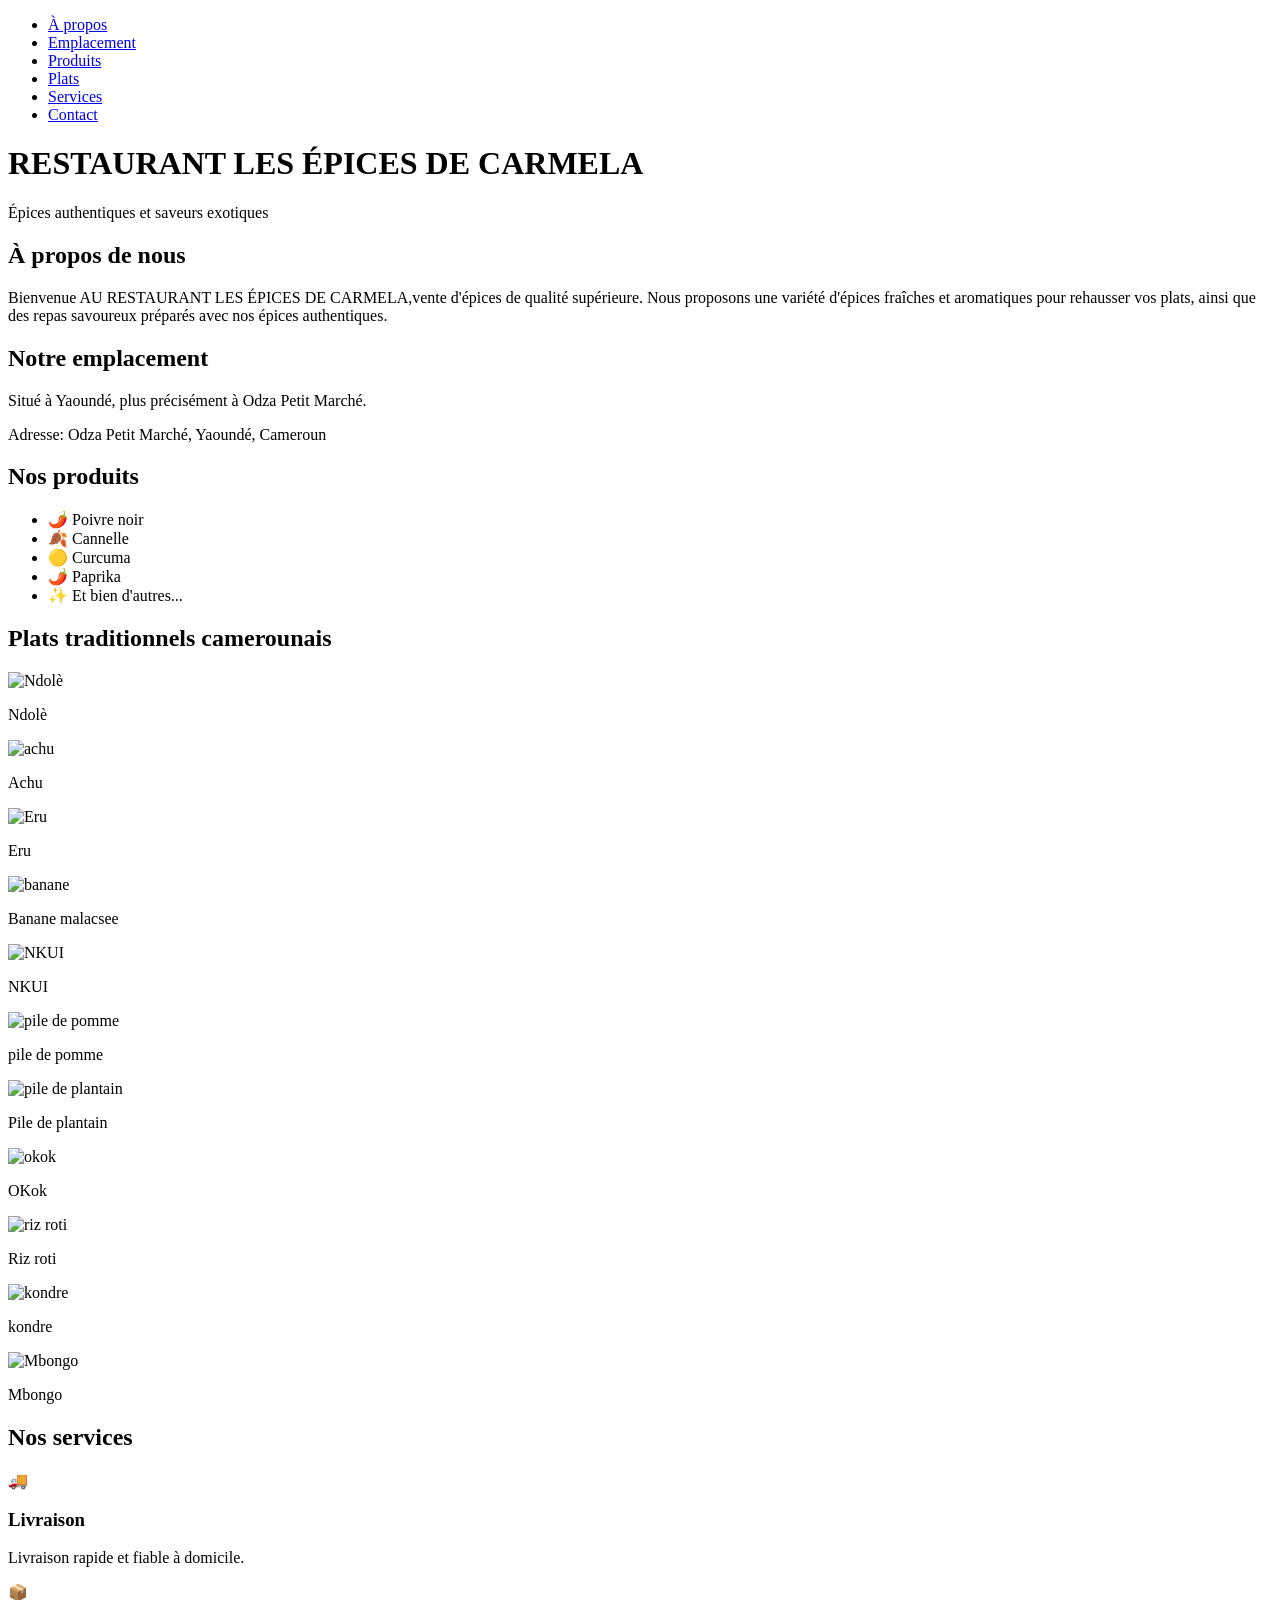
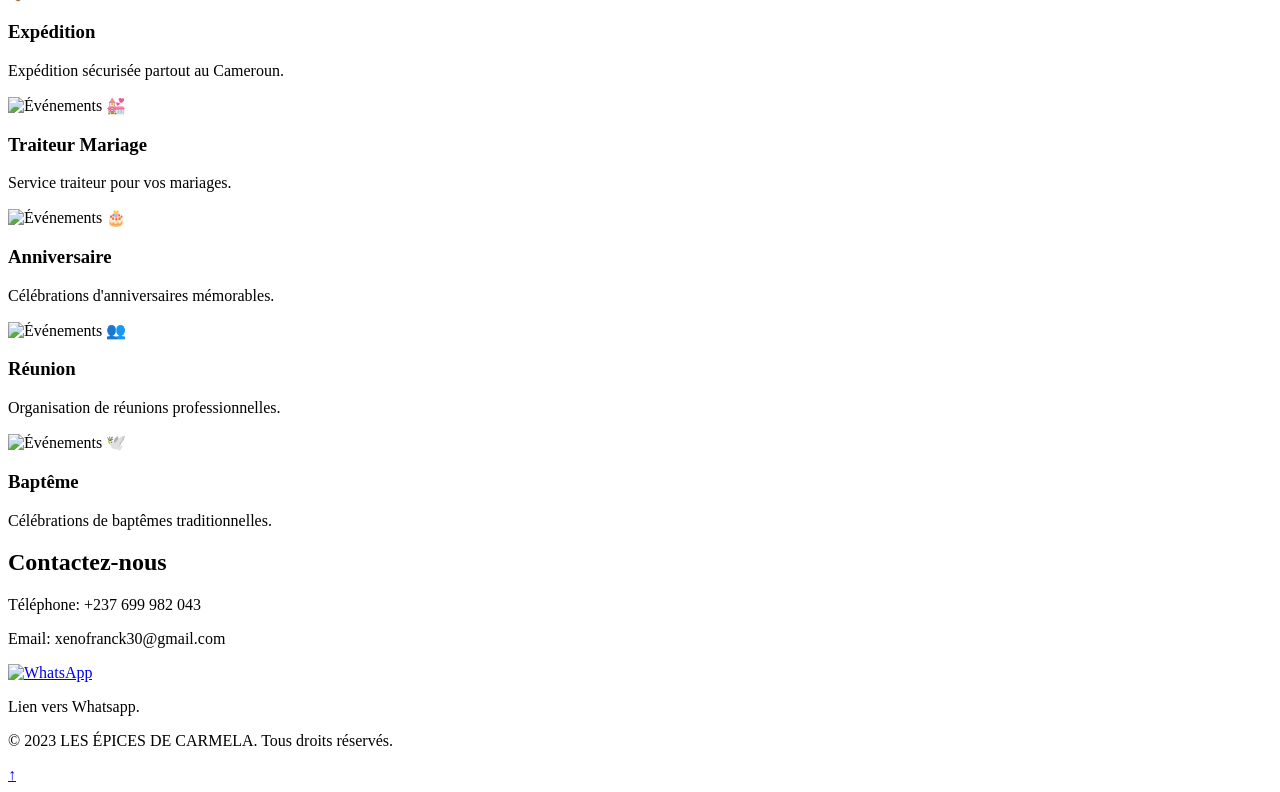
==== index.html @ 23bb98e8 "Create index.html" ====
<!DOCTYPE html>
<html lang="fr">

<head>
    <meta charset="UTF-8">
    <meta name="viewport" content="width=device-width, initial-scale=1.0">
    <title>RESTAURANT LES ÉPICES DE CARMELA</title>
    <link rel="stylesheet" href="styles.css">
</head>

<body id="top">
    <nav>
        <ul>
            <li><a href="#about">À propos</a></li>
            <li><a href="#location">Emplacement</a></li>
            <li><a href="#products">Produits</a></li>
            <li><a href="#dishes">Plats</a></li>
            <li><a href="#services">Services</a></li>
            <li><a href="#contact">Contact</a></li>
        </ul>
    </nav>
    <header>
        <h1>RESTAURANT LES ÉPICES DE CARMELA</h1>
        <p>Épices authentiques et saveurs exotiques</p>
    </header>
    <main>
        <section id="about">
            <h2>À propos de nous</h2>
            <p>Bienvenue AU RESTAURANT LES ÉPICES DE CARMELA,vente d'épices de qualité supérieure. Nous proposons une
                variété d'épices fraîches et aromatiques pour rehausser vos plats, ainsi que des repas savoureux
                préparés avec nos épices authentiques.</p>
        </section>
        <section id="location">
            <h2>Notre emplacement</h2>
            <p>Situé à Yaoundé, plus précisément à Odza Petit Marché.</p>
            <p>Adresse: Odza Petit Marché, Yaoundé, Cameroun</p>
        </section>
        <section id="products">
            <h2>Nos produits</h2>
            <ul class="product-list">
                <li>🌶️ Poivre noir</li>
                <li>🍂 Cannelle</li>
                <li>🟡 Curcuma</li>
                <li>🌶️ Paprika</li>
                <li>✨ Et bien d'autres...</li>
            </ul>
        </section>
        <section id="dishes">
            <h2>Plats traditionnels camerounais</h2>
            <div class="dish-gallery">
                <div class="dish">
                    <img src="images/Ndole.jfif" alt="Ndolè">
                    <p>Ndolè</p>
                </div>
                <div class="dish">
                    <img src="images/achu.jfif" alt="achu">
                    <p>Achu</p>
                </div>
                <div class="dish">
                    <img src="images/eru.jfif" alt="Eru">
                    <p>Eru</p>
                </div>
                <div class="dish">
                    <img src="images/banane.jfif" alt="banane">
                    <p>Banane malacsee</p>
                </div>
                <div class="dish">
                    <img src="images/NKUI.jfif" alt="NKUI">
                    <p>NKUI</p>
                </div>
                <div class="dish">
                    <img src="images/pile pomme.jfif" alt="pile de pomme">
                    <p>pile de pomme</p>
                </div>
                <div class="dish">
                    <img src="images/pile plantain.jfif" alt="pile de plantain">
                    <p>Pile de plantain</p>
                </div>
                <div class="dish">
                    <img src="images/okok.jfif" alt="okok">
                    <p>OKok</p>
                </div>
                <div class="dish">
                    <img src="images/riz roti.jfif" alt="riz roti">
                    <p>Riz roti</p>
                </div>
                <div class="dish">
                    <img src="images/kondre.jfif" alt="kondre">
                    <p>kondre</p>
                </div>
                <div class="dish">
                    <img src="images/mbongo.jfif" alt="Mbongo">
                    <p>Mbongo</p>
                </div>
            </div>
        </section>
        <section id="services">
            <h2>Nos services</h2>
            <div class="services-grid">
                <div class="service">
                    <span class="service-icon">🚚</span>
                    <h3>Livraison</h3>
                    <p>Livraison rapide et fiable à domicile.</p>
                </div>
                <div class="service">
                    <span class="service-icon">📦</span>
                    <h3>Expédition</h3>
                    <p>Expédition sécurisée partout au Cameroun.</p>
                </div>
                <div class="service">
                    <img src="images/mariage.jpg" alt="Événements">
                    <span class="service-icon">💒</span>
                    <h3>Traiteur Mariage</h3>
                    <p>Service traiteur pour vos mariages.</p>
                </div>
                <div class="service">
                    <img src="images/une ceremonie d'anniversaire,le tout dans un cadre.png" alt="Événements">
                    <span class="service-icon">🎂</span>
                    <h3>Anniversaire</h3>
                    <p>Célébrations d'anniversaires mémorables.</p>
                </div>
                <div class="service">
                    <img src="images/une ceremonie de reunion ,le tout dans un cadre fe.png" alt="Événements">
                    <span class="service-icon">👥</span>
                    <h3>Réunion</h3>
                    <p>Organisation de réunions professionnelles.</p>
                </div>
                <div class="service">
                    <img src="images/une ceremonie de bapteme ,le tout dans un cadre ch.png" alt="Événements">
                    <span class="service-icon">🕊️</span>
                    <h3>Baptême</h3>
                    <p>Célébrations de baptêmes traditionnelles.</p>
                </div>
            </div>
        </section>
        <section id="contact">
            <h2>Contactez-nous</h2>
            <p>Téléphone: +237 699 982 043</p>
            <p>Email: xenofranck30@gmail.com</p>
            <a href="https://wa.me/677938922" class="whatsapp-button" target="_blank">
                <img src="images/SAPP.jpg" alt="WhatsApp" id="icon">
            </a>
            <p>Lien vers Whatsapp.</p>
        </section>
    </main>
    <footer>
        <p>&copy; 2023 LES ÉPICES DE CARMELA. Tous droits réservés.</p>
    </footer>
    <a href="#top" class="back-to-top" id="backToTop">↑</a>
    <script>
        window.addEventListener('scroll', function () {
            const backToTopButton = document.getElementById('backToTop');
            if (window.pageYOffset > 300) {
                backToTopButton.classList.add('show');
            } else {
                backToTopButton.classList.remove('show');
            }
        });
    </script>
</body>

</html>
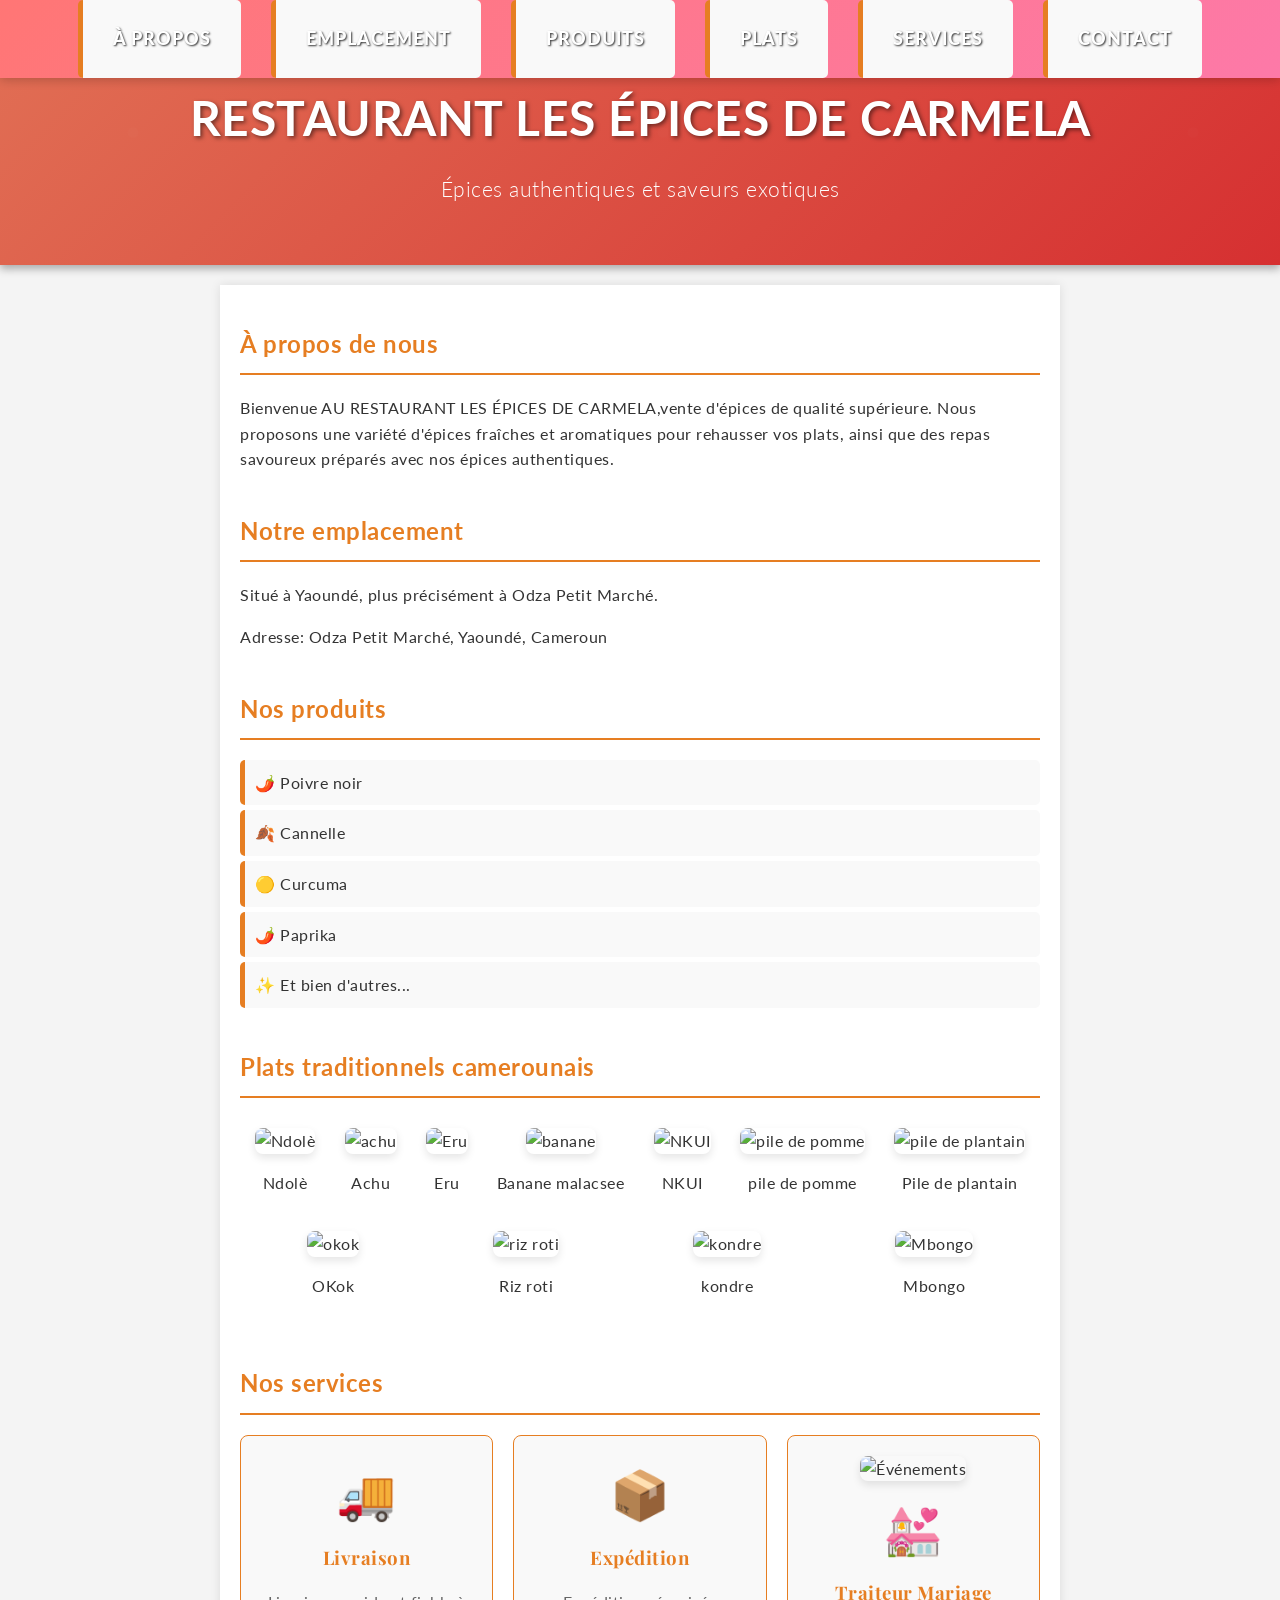
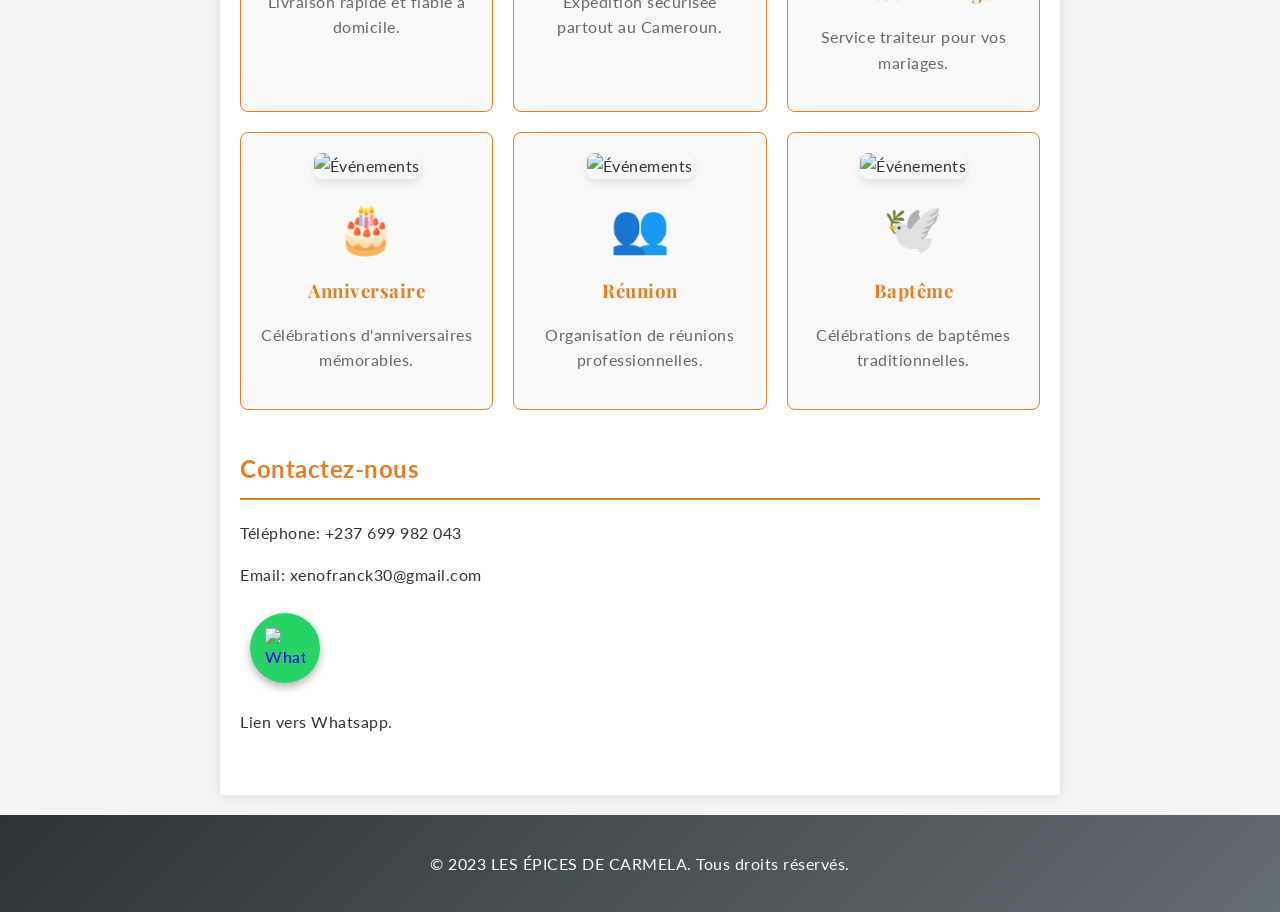
==== commit 18e6cc79: "Update index.html" ====
--- a/index.html
+++ b/index.html
@@ -5,7 +5,7 @@
     <meta charset="UTF-8">
     <meta name="viewport" content="width=device-width, initial-scale=1.0">
     <title>RESTAURANT LES ÉPICES DE CARMELA</title>
-    <link rel="stylesheet" href="styles.css">
+    <link rel="stylesheet" href="style.css">
 </head>
 
 <body id="top">
--- a/style.css
+++ b/style.css
@@ -0,0 +1,389 @@
+@import url('https://fonts.googleapis.com/css2?family=Playfair+Display:wght@400;700&family=Lato:wght@300;400;700&display=swap');
+
+body {
+    font-family: 'Lato', sans-serif;
+    margin: 0;
+    padding: 0;
+    background-color: #f4f4f4;
+    color: #333;
+    line-height: 1.6;
+    letter-spacing: 0.5px;
+}
+
+nav {
+    position: fixed;
+    top: 0;
+    width: 100%;
+    background: linear-gradient(135deg, #ff7675 0%, #fd79a8 100%);
+    box-shadow: 0 2px 10px rgba(0, 0, 0, 0.2);
+    z-index: 1000;
+    animation: slideDown 1s ease-out;
+}
+
+nav ul {
+    list-style: none;
+    margin: 0;
+    padding: 0;
+    display: flex;
+    justify-content: center;
+    align-items: center;
+}
+
+nav li {
+    margin: 0 15px;
+}
+
+nav a {
+    display: block;
+    color: white;
+    text-decoration: none;
+    padding: 15px 20px;
+    font-weight: 900;
+    font-size: 1.1em;
+    text-transform: uppercase;
+    letter-spacing: 1px;
+    transition: all 0.3s ease;
+    border-radius: 5px;
+    position: relative;
+    overflow: hidden;
+    text-shadow: 1px 1px 2px rgba(0, 0, 0, 0.8);
+}
+
+nav a::before {
+    content: '';
+    position: absolute;
+    top: 0;
+    left: -100%;
+    width: 100%;
+    height: 100%;
+    background: linear-gradient(90deg, transparent, rgba(255, 255, 255, 0.2), transparent);
+    transition: left 0.5s;
+}
+
+nav a:hover::before {
+    left: 100%;
+}
+
+nav a:hover {
+    background-color: rgba(255, 255, 255, 0.1);
+    transform: translateY(-2px);
+    box-shadow: 0 4px 8px rgba(0, 0, 0, 0.3);
+}
+
+@keyframes slideDown {
+    from {
+        transform: translateY(-100%);
+    }
+
+    to {
+        transform: translateY(0);
+    }
+}
+
+header {
+    background: linear-gradient(135deg, #e17055 0%, #d63031 100%);
+    color: white;
+    text-align: center;
+    padding: 80px 20px 60px 20px;
+    box-shadow: 0 4px 8px rgba(0, 0, 0, 0.3);
+    position: relative;
+    overflow: hidden;
+}
+
+header::before {
+    content: '';
+    position: absolute;
+    top: 0;
+    left: 0;
+    right: 0;
+    bottom: 0;
+    background: url('data:image/svg+xml,<svg xmlns="http://www.w3.org/2000/svg" viewBox="0 0 100 100"><circle cx="50" cy="50" r="2" fill="rgba(255,255,255,0.1)"/></svg>') repeat;
+    opacity: 0.1;
+}
+
+header h1 {
+    margin: 0;
+    font-size: 3em;
+    text-shadow: 2px 2px 4px rgba(0, 0, 0, 0.5);
+    animation: slideIn 1.5s ease-out;
+}
+
+header p {
+    font-size: 1.3em;
+    font-weight: 300;
+    margin: 15px 0 0 0;
+    animation: slideIn 1.5s ease-out 0.5s both;
+}
+
+@keyframes slideIn {
+    from {
+        transform: translateY(-50px);
+        opacity: 0;
+    }
+
+    to {
+        transform: translateY(0);
+        opacity: 1;
+    }
+}
+
+main {
+    max-width: 800px;
+    margin: 20px auto;
+    padding: 20px;
+    background-color: white;
+    box-shadow: 0 0 10px rgba(0, 0, 0, 0.1);
+}
+
+section {
+    margin-bottom: 40px;
+}
+
+h2 {
+    color: #e67e22;
+    border-bottom: 2px solid #e67e22;
+    padding-bottom: 10px;
+    font-weight: bold;
+    animation: fadeInUp 1s ease-out;
+}
+
+@keyframes fadeInUp {
+    from {
+        opacity: 0;
+        transform: translateY(20px);
+    }
+
+    to {
+        opacity: 1;
+        transform: translateY(0);
+    }
+}
+
+ul {
+    list-style-type: none;
+    padding: 0;
+}
+
+li {
+    background-color: #f9f9f9;
+    margin: 5px 0;
+    padding: 10px;
+    border-left: 5px solid #e67e22;
+    transition: all 0.3s ease;
+    border-radius: 5px;
+}
+
+li:hover {
+    background-color: #ffeaa7;
+    transform: translateX(10px);
+    box-shadow: 0 2px 5px rgba(0, 0, 0, 0.2);
+}
+
+.product-list li {
+    animation: bounceIn 0.8s ease-out both;
+}
+
+.product-list li:nth-child(1) {
+    animation-delay: 0.1s;
+}
+
+.product-list li:nth-child(2) {
+    animation-delay: 0.2s;
+}
+
+.product-list li:nth-child(3) {
+    animation-delay: 0.3s;
+}
+
+.product-list li:nth-child(4) {
+    animation-delay: 0.4s;
+}
+
+.product-list li:nth-child(5) {
+    animation-delay: 0.5s;
+}
+
+@keyframes bounceIn {
+    0% {
+        opacity: 0;
+        transform: scale(0.3);
+    }
+
+    50% {
+        opacity: 1;
+        transform: scale(1.05);
+    }
+
+    70% {
+        transform: scale(0.9);
+    }
+
+    100% {
+        opacity: 1;
+        transform: scale(1);
+    }
+}
+
+footer {
+    text-align: center;
+    padding: 20px;
+    background: linear-gradient(135deg, #2d3436 0%, #636e72 100%);
+    color: white;
+    animation: fadeIn 2s ease-out;
+}
+
+@keyframes fadeIn {
+    from {
+        opacity: 0;
+    }
+
+    to {
+        opacity: 1;
+    }
+}
+
+.dish-gallery {
+    display: flex;
+    justify-content: space-around;
+    flex-wrap: wrap;
+}
+
+.dish {
+    text-align: center;
+    margin: 10px;
+    transition: transform 0.3s ease;
+}
+
+.dish:hover {
+    transform: scale(1.05);
+}
+
+.dish img {
+    width: 200px;
+    height: 150px;
+    object-fit: cover;
+    border-radius: 8px;
+    transition: all 0.3s ease;
+    box-shadow: 0 4px 8px rgba(0, 0, 0, 0.1);
+}
+
+.dish img:hover {
+    box-shadow: 0 8px 16px rgba(0, 0, 0, 0.2);
+    filter: brightness(1.1);
+}
+
+.back-to-top {
+    position: fixed;
+    bottom: calc(20px + 3cm);
+    left: 50%;
+    transform: translateX(-50%) translateY(100px);
+    background: linear-gradient(135deg, #e17055 0%, #d63031 100%);
+    color: white;
+    width: 50px;
+    height: 50px;
+    border-radius: 50%;
+    display: flex;
+    align-items: center;
+    justify-content: center;
+    font-size: 24px;
+    text-decoration: none;
+    box-shadow: 0 4px 8px rgba(0, 0, 0, 0.3);
+    transition: all 0.3s ease;
+    z-index: 1001;
+    opacity: 0;
+    visibility: hidden;
+}
+
+.back-to-top.show {
+    opacity: 1;
+    visibility: visible;
+    transform: translateY(0);
+}
+
+.back-to-top:hover {
+    background: linear-gradient(135deg, #d63031 0%, #e17055 100%);
+    transform: translateY(-5px);
+    box-shadow: 0 6px 12px rgba(0, 0, 0, 0.4);
+}
+
+.whatsapp-button {
+    background-color: #25d366;
+    width: 70px;
+    height: 70px;
+    border-radius: 50%;
+    display: inline-flex;
+    align-items: center;
+    justify-content: center;
+    box-shadow: 0 4px 8px rgba(0, 0, 0, 0.3);
+    transition: all 0.3s ease;
+    text-decoration: none;
+    margin: 10px;
+}
+
+#icon {
+    width: 40px;
+    height: 40px;
+}
+
+.whatsapp-button img {
+    width: 70px;
+    height: 70px;
+}
+
+.whatsapp-button:hover {
+    background-color: #128c7e;
+    transform: scale(1.1);
+    box-shadow: 0 6px 12px rgba(0, 0, 0, 0.4);
+}
+
+.services-grid {
+    display: grid;
+    grid-template-columns: repeat(auto-fit, minmax(250px, 1fr));
+    gap: 20px;
+}
+
+.service {
+    background-color: #f9f9f9;
+    padding: 20px;
+    border-radius: 8px;
+    text-align: center;
+    transition: transform 0.3s ease, box-shadow 0.3s ease;
+    border: 1px solid #e67e22;
+}
+
+.service:hover {
+    transform: translateY(-5px);
+    box-shadow: 0 8px 16px rgba(0, 0, 0, 0.2);
+}
+
+.service img {
+    width: 200px;
+    height: 150px;
+    object-fit: cover;
+    border-radius: 8px;
+    transition: all 0.3s ease;
+    box-shadow: 0 4px 8px rgba(0, 0, 0, 0.1);
+    margin-bottom: 10px;
+}
+
+.service img:hover {
+    box-shadow: 0 8px 16px rgba(0, 0, 0, 0.2);
+    filter: brightness(1.1);
+}
+
+.service-icon {
+    font-size: 3em;
+    margin-bottom: 10px;
+    display: block;
+}
+
+.service h3 {
+    font-family: 'Playfair Display', serif;
+    color: #e67e22;
+    margin: 10px 0;
+    font-weight: 700;
+}
+
+.service p {
+    color: #666;
+}
